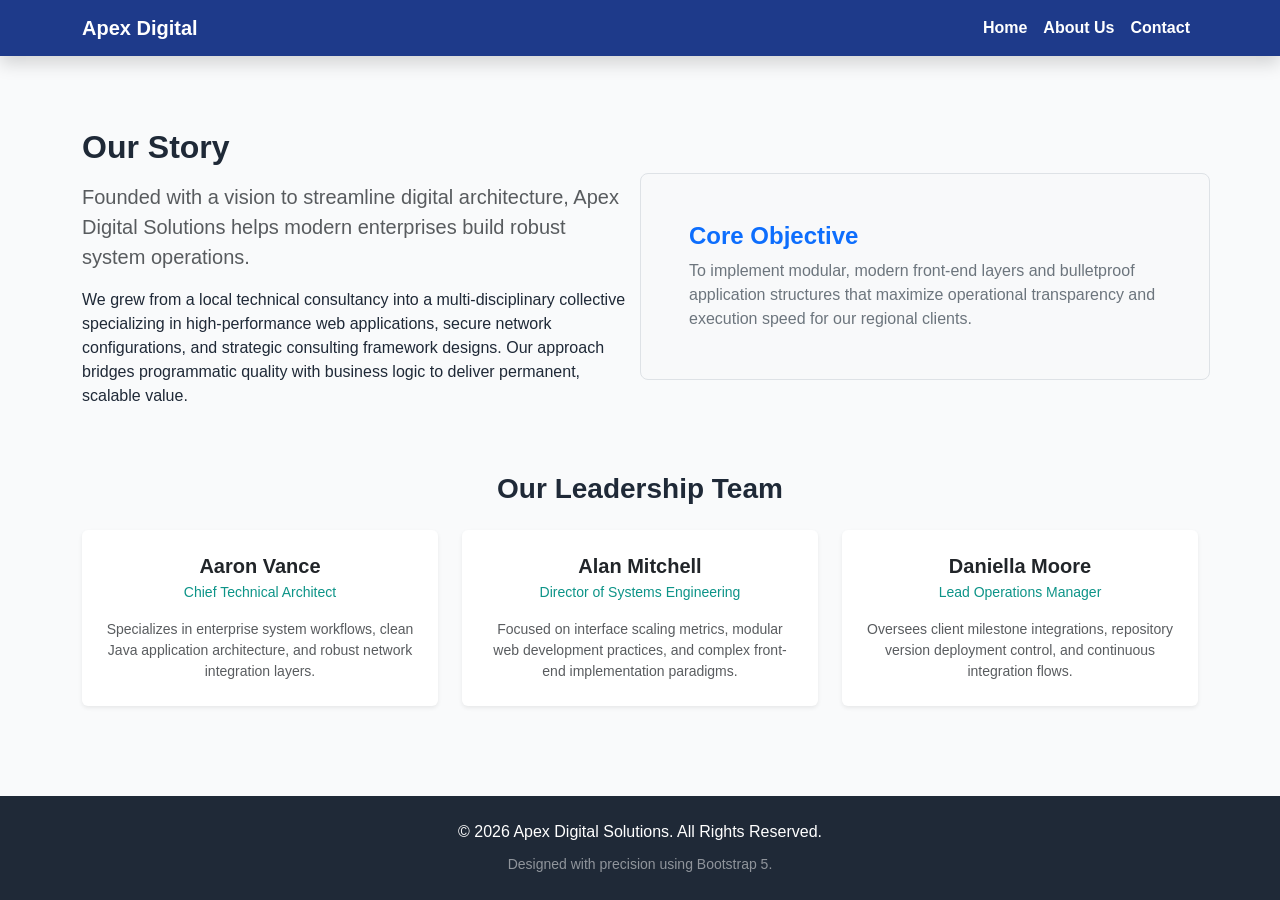
==== about.html @ 8f193432 "Link main.js asset script to index, about, and contact HTML templates" ====
<!DOCTYPE html>
<html lang="en">
<head>
    <meta charset="UTF-8">
    <meta name="viewport" content="width=device-width, initial-scale=1.0">
    <title>Apex Digital Solutions | About Us</title>
    <!-- Bootstrap 5 CSS CDN -->
    <link href="https://cdn.jsdelivr.net/npm/bootstrap@5.3.3/dist/css/bootstrap.min.css" rel="stylesheet">
    <!-- Custom Unified Stylesheet -->
    <link href="assets/css/style.css" rel="stylesheet">
</head>
<body>

    <!-- Responsive Bootstrap Navbar (Collapses on Mobile) -->
    <nav class="navbar navbar-expand-lg navbar-dark sticky-top shadow">
        <div class="container">
            <a class="navbar-brand fw-bold" href="index.html">Apex Digital</a>
            <button class="navbar-toggler" type="button" data-bs-toggle="collapse" data-bs-target="#mainNavbar" aria-controls="mainNavbar" aria-expanded="false" aria-label="Toggle navigation">
                <span class="navbar-toggler-icon"></span>
            </button>
            <div class="collapse navbar-collapse" id="mainNavbar">
                <ul class="navbar-nav ms-auto mb-2 mb-lg-0 fw-semibold">
                    <li class="nav-item"><a class="nav-link" href="index.html">Home</a></li>
                    <li class="nav-item"><a class="nav-link active" href="about.html">About Us</a></li>
                    <li class="nav-item"><a class="nav-link" href="contact.html">Contact</a></li>
                </ul>
            </div>
        </div>
    </nav>

    <!-- Main Content Context -->
    <main class="container my-5">
        <section class="py-4">
            <div class="row align-items-center mb-5">
                <div class="col-md-6">
                    <h2 class="fw-bold mb-3">Our Story</h2>
                    <p class="lead text-muted">Founded with a vision to streamline digital architecture, Apex Digital Solutions helps modern enterprises build robust system operations.</p>
                    <p>We grew from a local technical consultancy into a multi-disciplinary collective specializing in high-performance web applications, secure network configurations, and strategic consulting framework designs. Our approach bridges programmatic quality with business logic to deliver permanent, scalable value.</p>
                </div>
                <div class="col-md-6 bg-light p-5 rounded-3 border">
                    <h4 class="fw-bold text-primary">Core Objective</h4>
                    <p class="mb-0 text-secondary">To implement modular, modern front-end layers and bulletproof application structures that maximize operational transparency and execution speed for our regional clients.</p>
                </div>
            </div>

            <!-- Realistic Leadership Team Showcase -->
            <h3 class="fw-bold text-center mb-4">Our Leadership Team</h3>
            <div class="row g-4">
                <div class="col-md-4">
                    <div class="card h-100 shadow-sm border-0 bg-white">
                        <div class="card-body text-center p-4">
                            <h5 class="fw-bold mb-1">Aaron Vance</h5>
                            <p class="text-teal small mb-3" style="color: #0d9488;">Chief Technical Architect</p>
                            <p class="card-text text-muted small">Specializes in enterprise system workflows, clean Java application architecture, and robust network integration layers.</p>
                        </div>
                    </div>
                </div>
                <div class="col-md-4">
                    <div class="card h-100 shadow-sm border-0 bg-white">
                        <div class="card-body text-center p-4">
                            <h5 class="fw-bold mb-1">Alan Mitchell</h5>
                            <p class="text-teal small mb-3" style="color: #0d9488;">Director of Systems Engineering</p>
                            <p class="card-text text-muted small">Focused on interface scaling metrics, modular web development practices, and complex front-end implementation paradigms.</p>
                        </div>
                    </div>
                </div>
                <div class="col-md-4">
                    <div class="card h-100 shadow-sm border-0 bg-white">
                        <div class="card-body text-center p-4">
                            <h5 class="fw-bold mb-1">Daniella Moore</h5>
                            <p class="text-teal small mb-3" style="color: #0d9488;">Lead Operations Manager</p>
                            <p class="card-text text-muted small">Oversees client milestone integrations, repository version deployment control, and continuous integration flows.</p>
                        </div>
                    </div>
                </div>
            </div>
        </section>
    </main>

    <!-- Global Footer -->
    <footer class="text-center py-4 mt-auto">
        <div class="container">
            <p class="mb-2">&copy; 2026 Apex Digital Solutions. All Rights Reserved.</p>
            <small class="text-white-50">Designed with precision using Bootstrap 5.</small>
        </div>
    </footer>

    <!-- Bootstrap 5 Bundle with Popper JS CDN -->
    <script src="https://cdn.jsdelivr.net/npm/bootstrap@5.3.3/dist/js/bootstrap.bundle.min.js"></script>
</body>
</html>
---- assets/css/style.css ----
/* Custom Unified Design Settings */
:root {
    --primary-color: #1e3a8a;   /* Professional Deep Blue */
    --secondary-color: #0d9488; /* Fresh Teal Accent */
    --dark-color: #1f2937;      /* Clean Dark Grey */
    --light-color: #f9fafb;     /* Soft Light Background */
}

body {
    font-family: 'Segoe UI', Tahoma, Geneva, Verdana, sans-serif;
    background-color: var(--light-color);
    color: var(--dark-color);
    display: flex;
    flex-direction: column;
    min-height: 100vh;
}

main {
    flex: 1;
}

.navbar {
    background-color: var(--primary-color) !important;
}

.navbar-brand, .nav-link {
    color: #ffffff !important;
}

.nav-link:hover {
    color: var(--secondary-color) !important;
}

footer {
    background-color: var(--dark-color);
    color: #ffffff;
}
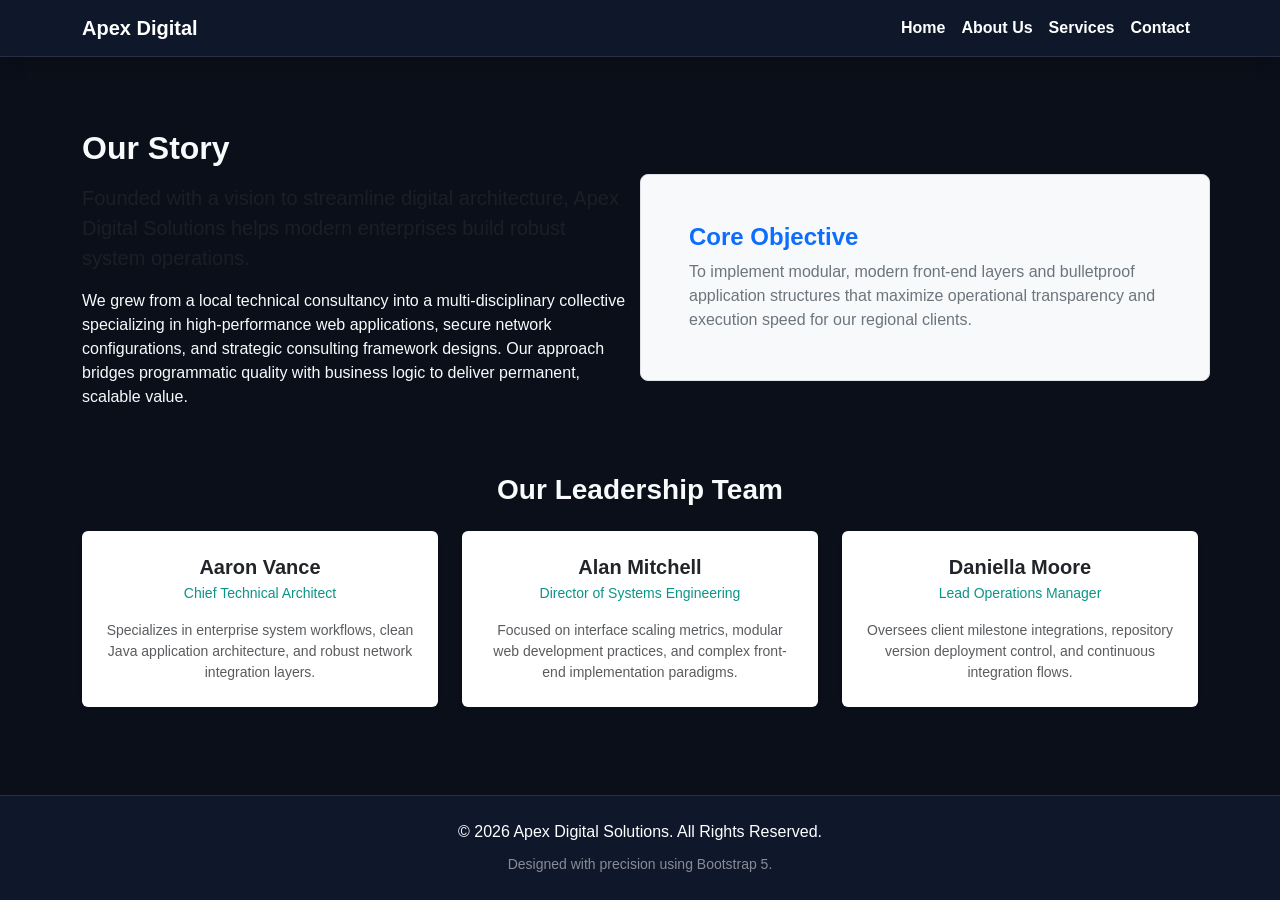
==== commit da3ce073: "Update navigation menus across core layouts to support services layout integration" ====
--- a/about.html
+++ b/about.html
@@ -22,6 +22,7 @@
                 <ul class="navbar-nav ms-auto mb-2 mb-lg-0 fw-semibold">
                     <li class="nav-item"><a class="nav-link" href="index.html">Home</a></li>
                     <li class="nav-item"><a class="nav-link active" href="about.html">About Us</a></li>
+                    <li class="nav-item"><a class="nav-link" href="services.html">Services</a></li>
                     <li class="nav-item"><a class="nav-link" href="contact.html">Contact</a></li>
                 </ul>
             </div>
@@ -84,7 +85,8 @@
             <small class="text-white-50">Designed with precision using Bootstrap 5.</small>
         </div>
     </footer>
-
+<!-- Custom Main Interactivity Script Layer -->
+    <script src="assets/js/main.js"></script>
     <!-- Bootstrap 5 Bundle with Popper JS CDN -->
     <script src="https://cdn.jsdelivr.net/npm/bootstrap@5.3.3/dist/js/bootstrap.bundle.min.js"></script>
 </body>
--- a/assets/css/style.css
+++ b/assets/css/style.css
@@ -1,15 +1,16 @@
 /* Custom Unified Design Settings */
 :root {
-    --primary-color: #1e3a8a;   /* Professional Deep Blue */
+    --primary-color: #0f172a;   /* Premium Deep Slate Blue */
     --secondary-color: #0d9488; /* Fresh Teal Accent */
-    --dark-color: #1f2937;      /* Clean Dark Grey */
-    --light-color: #f9fafb;     /* Soft Light Background */
+    --dark-color: #1e293b;      /* Dark Card Backgrounds */
+    --light-color: #0b0f19;     /* Deep Midnight/Dark Main Background */
+    --text-muted: #94a3b8;      /* Soft Gray Text */
 }
 
 body {
     font-family: 'Segoe UI', Tahoma, Geneva, Verdana, sans-serif;
     background-color: var(--light-color);
-    color: var(--dark-color);
+    color: #f8fafc;             /* Crisp White Text for readability */
     display: flex;
     flex-direction: column;
     min-height: 100vh;
@@ -21,6 +22,7 @@
 
 .navbar {
     background-color: var(--primary-color) !important;
+    border-bottom: 1px solid rgba(255, 255, 255, 0.1);
 }
 
 .navbar-brand, .nav-link {
@@ -31,7 +33,21 @@
     color: var(--secondary-color) !important;
 }
 
+/* Custom Contrast Cards for Small Business sections */
+.custom-card {
+    background-color: var(--dark-color) !important;
+    border: 1px solid rgba(255, 255, 255, 0.08) !important;
+    color: #f8fafc !important;
+    transition: transform 0.2s ease;
+}
+
+.custom-card:hover {
+    transform: translateY(-5px);
+    border-color: var(--secondary-color) !important;
+}
+
 footer {
-    background-color: var(--dark-color);
+    background-color: var(--primary-color);
     color: #ffffff;
+    border-top: 1px solid rgba(255, 255, 255, 0.1);
 }
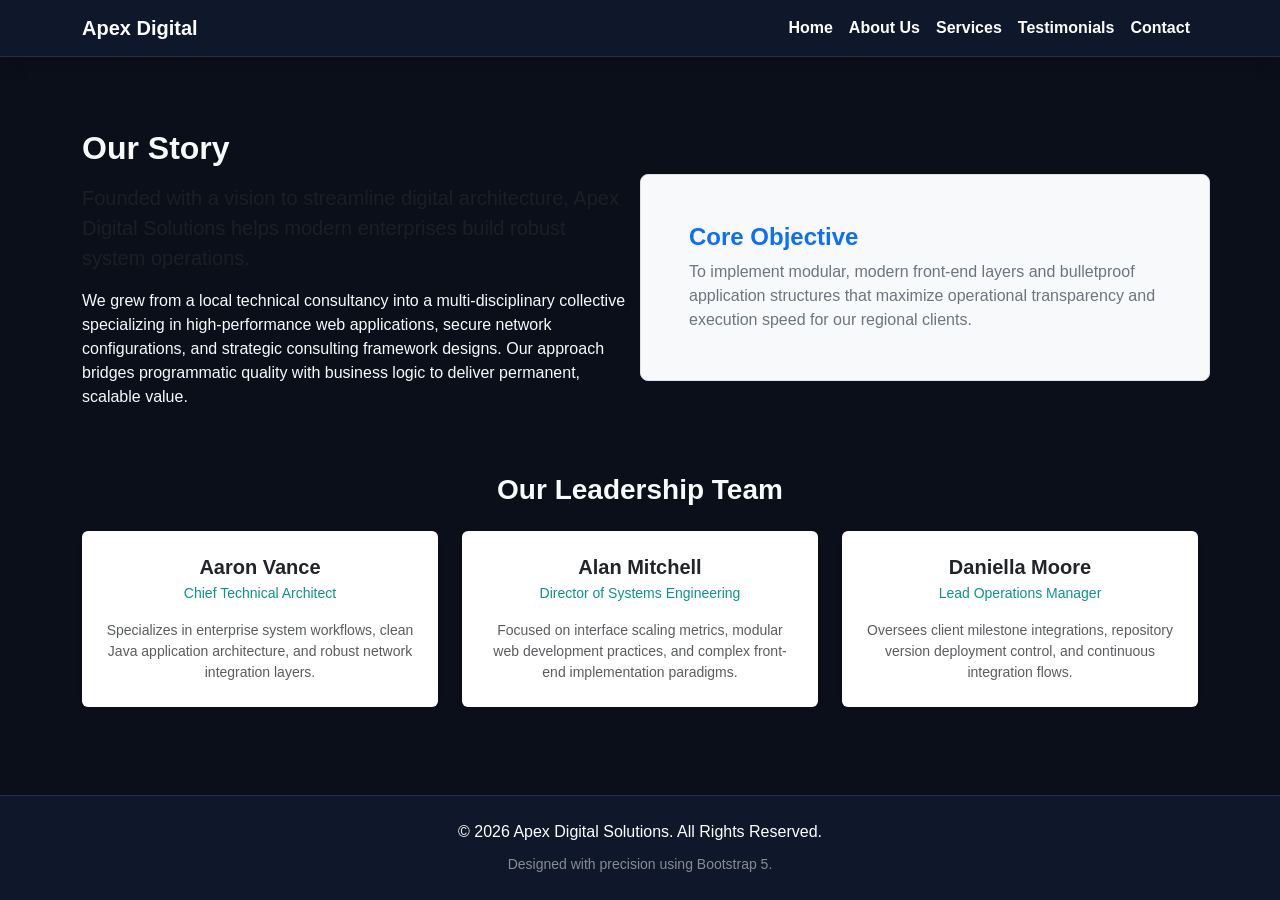
==== commit 13238ffb: "Update navigation links across active templates to support testimonials layout integration" ====
--- a/about.html
+++ b/about.html
@@ -23,6 +23,7 @@
                     <li class="nav-item"><a class="nav-link" href="index.html">Home</a></li>
                     <li class="nav-item"><a class="nav-link active" href="about.html">About Us</a></li>
                     <li class="nav-item"><a class="nav-link" href="services.html">Services</a></li>
+                    <li class="nav-item"><a class="nav-link" href="testimonials.html">Testimonials</a></li>
                     <li class="nav-item"><a class="nav-link" href="contact.html">Contact</a></li>
                 </ul>
             </div>
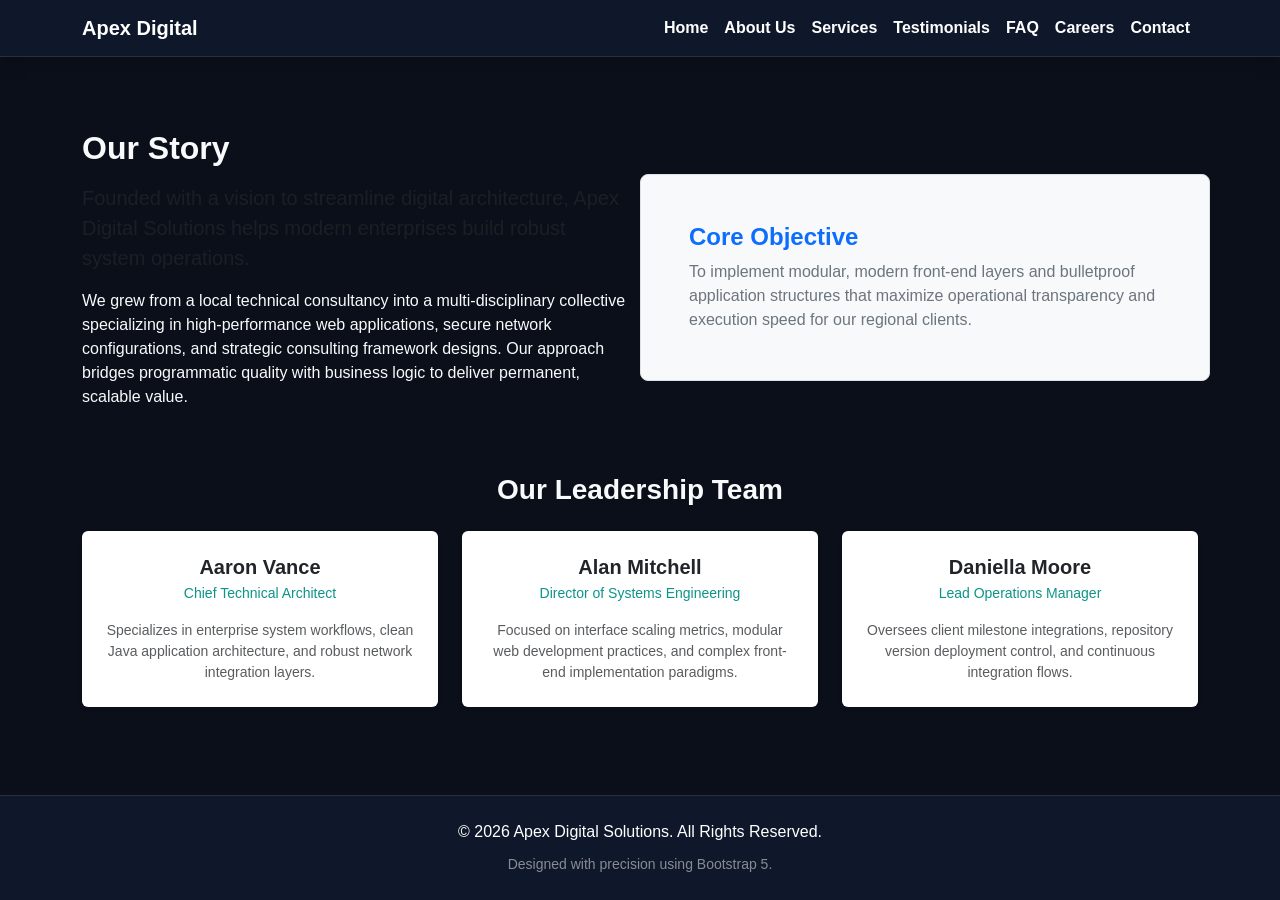
==== commit d4471df9: "Update navigation blocks across primary templates to integrate FAQ and Career layouts" ====
--- a/about.html
+++ b/about.html
@@ -24,6 +24,8 @@
                     <li class="nav-item"><a class="nav-link active" href="about.html">About Us</a></li>
                     <li class="nav-item"><a class="nav-link" href="services.html">Services</a></li>
                     <li class="nav-item"><a class="nav-link" href="testimonials.html">Testimonials</a></li>
+                    <li class="nav-item"><a class="nav-link" href="faq.html">FAQ</a></li>
+                    <li class="nav-item"><a class="nav-link" href="careers.html">Careers</a></li>
                     <li class="nav-item"><a class="nav-link" href="contact.html">Contact</a></li>
                 </ul>
             </div>
--- a/assets/css/style.css
+++ b/assets/css/style.css
@@ -50,4 +50,17 @@
     background-color: var(--primary-color);
     color: #ffffff;
     border-top: 1px solid rgba(255, 255, 255, 0.1);
+
+/* Milestone 2 Layout Polish Extensions */
+html {
+    scroll-behavior: smooth;
+}   
+/* Global link transitions for interactive navigation metrics */
+a, .btn, .custom-card {
+    transition: all 0.3s ease-in-out !important;     
+}
+
+/* Focused active nav link underline effect */
+.nav-link.active {
+    border-bottom: 2px solid var(--secondary-color);
 }
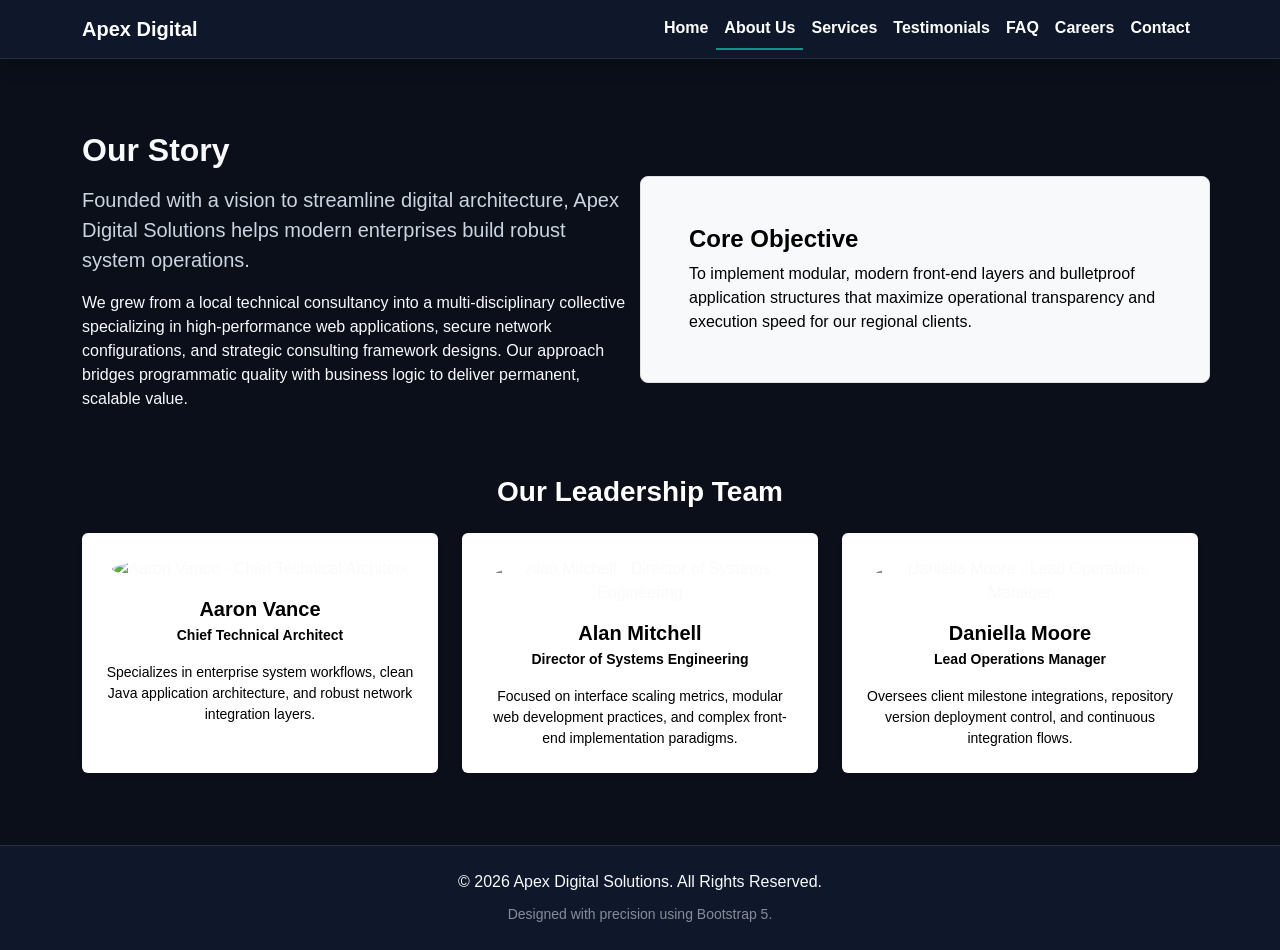
==== commit 1826e865: "Correct corporate portrait assignments and update broken media assets in leadership profiles" ====
--- a/about.html
+++ b/about.html
@@ -48,36 +48,42 @@
             </div>
 
             <!-- Realistic Leadership Team Showcase -->
-            <h3 class="fw-bold text-center mb-4">Our Leadership Team</h3>
-            <div class="row g-4">
-                <div class="col-md-4">
-                    <div class="card h-100 shadow-sm border-0 bg-white">
-                        <div class="card-body text-center p-4">
-                            <h5 class="fw-bold mb-1">Aaron Vance</h5>
-                            <p class="text-teal small mb-3" style="color: #0d9488;">Chief Technical Architect</p>
-                            <p class="card-text text-muted small">Specializes in enterprise system workflows, clean Java application architecture, and robust network integration layers.</p>
-                        </div>
-                    </div>
-                </div>
-                <div class="col-md-4">
-                    <div class="card h-100 shadow-sm border-0 bg-white">
-                        <div class="card-body text-center p-4">
-                            <h5 class="fw-bold mb-1">Alan Mitchell</h5>
-                            <p class="text-teal small mb-3" style="color: #0d9488;">Director of Systems Engineering</p>
-                            <p class="card-text text-muted small">Focused on interface scaling metrics, modular web development practices, and complex front-end implementation paradigms.</p>
-                        </div>
-                    </div>
-                </div>
-                <div class="col-md-4">
-                    <div class="card h-100 shadow-sm border-0 bg-white">
-                        <div class="card-body text-center p-4">
-                            <h5 class="fw-bold mb-1">Daniella Moore</h5>
-                            <p class="text-teal small mb-3" style="color: #0d9488;">Lead Operations Manager</p>
-                            <p class="card-text text-muted small">Oversees client milestone integrations, repository version deployment control, and continuous integration flows.</p>
-                        </div>
-                    </div>
-                </div>
+           <h3 class="fw-bold text-center mb-4 text-white">Our Leadership Team</h3>
+<div class="row g-4">
+    <div class="col-md-4">
+        <div class="card h-100 shadow-sm border-0 bg-white text-dark">
+            <div class="card-body text-center p-4">
+                <!-- Aaron Vance Portrait -->
+                <img src="https://images.unsplash.com/photo-1500648767791-00dcc994a43e?auto=format&fit=crop&w=256&h=256" alt="Aaron Vance - Chief Technical Architect" class="rounded-circle mb-3" width="100" height="100" style="object-fit: cover;">
+                <h5 class="fw-bold mb-1 text-dark">Aaron Vance</h5>
+                <p class="small mb-3" style="color: #0d9488; font-weight: 600;">Chief Technical Architect</p>
+                <p class="card-text text-muted small">Specializes in enterprise system workflows, clean Java application architecture, and robust network integration layers.</p>
             </div>
+        </div>
+    </div>
+    <div class="col-md-4">
+        <div class="card h-100 shadow-sm border-0 bg-white text-dark">
+            <div class="card-body text-center p-4">
+                <!-- Alan Mitchell Portrait -->
+                <img src="https://images.unsplash.com/photo-1492562080023-ab3db95bfbce?auto=format&fit=crop&w=256&h=256" alt="Alan Mitchell - Director of Systems Engineering" class="rounded-circle mb-3" width="100" height="100" style="object-fit: cover;">
+                <h5 class="fw-bold mb-1 text-dark">Alan Mitchell</h5>
+                <p class="small mb-3" style="color: #0d9488; font-weight: 600;">Director of Systems Engineering</p>
+                <p class="card-text text-muted small">Focused on interface scaling metrics, modular web development practices, and complex front-end implementation paradigms.</p>
+            </div>
+        </div>
+    </div>
+    <div class="col-md-4">
+        <div class="card h-100 shadow-sm border-0 bg-white text-dark">
+            <div class="card-body text-center p-4">
+                <!-- Daniella Moore Portrait -->
+                <img src="https://images.unsplash.com/photo-1531123897727-8f129e1688ce?auto=format&fit=crop&w=256&h=256" alt="Daniella Moore - Lead Operations Manager" class="rounded-circle mb-3" width="100" height="100" style="object-fit: cover;">
+                <h5 class="fw-bold mb-1 text-dark">Daniella Moore</h5>
+                <p class="small mb-3" style="color: #0d9488; font-weight: 600;">Lead Operations Manager</p>
+                <p class="card-text text-muted small">Oversees client milestone integrations, repository version deployment control, and continuous integration flows.</p>
+            </div>
+        </div>
+    </div>
+</div>
         </section>
     </main>
 
--- a/assets/css/style.css
+++ b/assets/css/style.css
@@ -50,7 +50,7 @@
     background-color: var(--primary-color);
     color: #ffffff;
     border-top: 1px solid rgba(255, 255, 255, 0.1);
-
+}
 /* Milestone 2 Layout Polish Extensions */
 html {
     scroll-behavior: smooth;
@@ -63,4 +63,67 @@
 /* Focused active nav link underline effect */
 .nav-link.active {
     border-bottom: 2px solid var(--secondary-color);
-}+}
+/* Scroll-to-Top Button Interactivity */
+#scrollTopBtn {
+    transition: all 0.3s ease-in-out !important;
+}
+
+#scrollTopBtn:hover {
+    background-color: #0f172a !important; /* Shifts to Deep Slate on hover */
+    transform: scale(1.1) translateY(-3px);
+    border: 1px solid #0d9488 !important;
+}
+/* Custom Scrollbar Theme Framework */
+::-webkit-scrollbar {
+    width: 10px;
+}
+
+::-webkit-scrollbar-track {
+    background: #0b0f19; 
+}
+
+::-webkit-scrollbar-thumb {
+    background: #0d9488; 
+    border-radius: 5px;
+}
+
+::-webkit-scrollbar-thumb:hover {
+    background: #0f172a; 
+}
+/* Global Heading High-Contrast Fix */
+h1, h2, h3, h4, h5, h6 {
+    color: #ffffff !important;
+}
+/* High contrast utility helper for generic descriptions */
+.text-contrast-fix {
+    color: #cbd5e1 !important; /* Premium light slate gray */
+}
+/* Global Paragraph and Muted Text Contrast Fix */
+p, span, label, .text-muted {
+    color: #e2e8f0 !important; /* Forces a crisp, clean light silver text */
+}
+/* Nuclear Readability Override for Dark Theme */
+body, main, section, div, p, span, h1, h2, h3, h4, h5, h6, label {
+    color: #f8fafc !important; /* Forces all standard text and headers to a crisp, high-contrast light silver */
+}
+
+/* Maintain proper contrast for interactive links and brand accents */
+a, .nav-link, .btn {
+    color: #ffffff;
+}
+a:hover, .nav-link:hover {
+    color: var(--secondary-color) !important;
+}
+/* Specific Section Readability Overrides */
+.text-secondary, .text-black-50, .muted-text-fix {
+    color: #cbd5e1 !important; /* Premium light slate gray for high legibility */
+}
+/* Direct override for Bootstrap's built-in muted and secondary text classes */
+.text-muted, 
+.text-secondary, 
+.text-black-50, 
+[class*="text-muted"], 
+[class*="text-secondary"] {
+    color: #cbd5e1 !important; /* Forces a crisp, highly legible light slate gray */
+} 
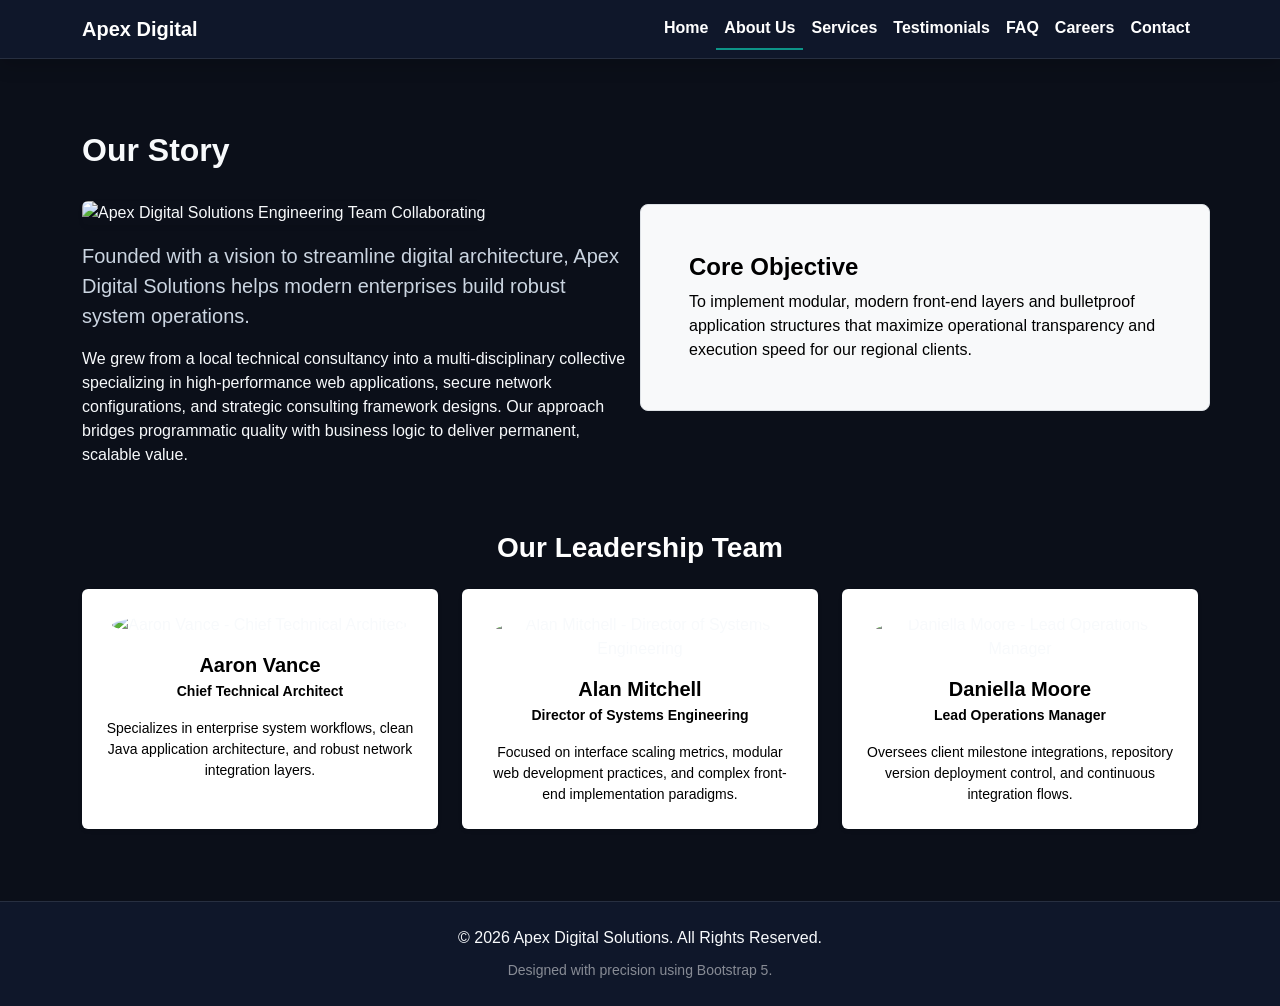
==== commit 5b49fc1d: "Integrate localized collaborative workspace imagery into Our Story layout section" ====
--- a/about.html
+++ b/about.html
@@ -38,6 +38,8 @@
             <div class="row align-items-center mb-5">
                 <div class="col-md-6">
                     <h2 class="fw-bold mb-3">Our Story</h2>
+                    <!-- Web-Optimized Team Workspace Asset -->
+<img src="https://images.unsplash.com/photo-1522071820081-009f0129c71c?auto=format&fit=crop&w=600&h=400" alt="Apex Digital Solutions Engineering Team Collaborating" class="img-fluid rounded shadow-sm my-3">
                     <p class="lead text-muted">Founded with a vision to streamline digital architecture, Apex Digital Solutions helps modern enterprises build robust system operations.</p>
                     <p>We grew from a local technical consultancy into a multi-disciplinary collective specializing in high-performance web applications, secure network configurations, and strategic consulting framework designs. Our approach bridges programmatic quality with business logic to deliver permanent, scalable value.</p>
                 </div>
